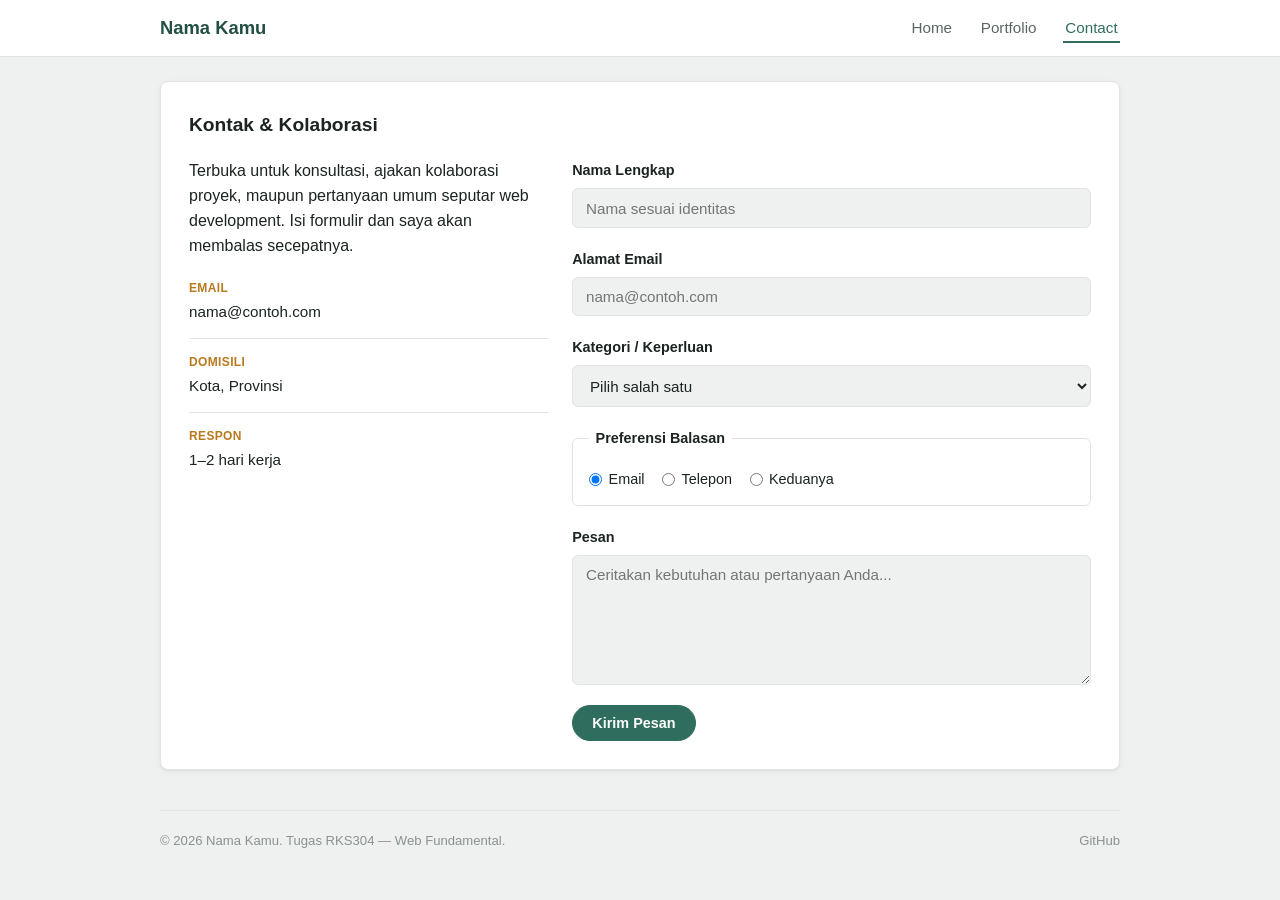
==== minggu1/contact.html @ f791b84c "Tugas Minggu 1 : Profil Pribadi (HTML Semantik + CSS Vanilla)" ====
<!DOCTYPE html>
<html lang="id">
<head>
  <meta charset="UTF-8">
  <meta name="viewport" content="width=device-width, initial-scale=1.0">
  <title>Contact — Nama Kamu</title>
  <meta name="description" content="Hubungi saya untuk konsultasi, kolaborasi, atau pertanyaan umum.">
  <link rel="stylesheet" href="style.css">
</head>
<body>

  <header class="navbar">
    <div class="navbar-inner">
      <a href="index.html" class="nav-brand">Nama Kamu</a>
      <nav aria-label="Navigasi utama">
        <ul class="nav-links">
          <li><a href="index.html">Home</a></li>
          <li><a href="portfolio.html">Portfolio</a></li>
          <li><a href="contact.html" aria-current="page">Contact</a></li>
        </ul>
      </nav>
    </div>
  </header>

  <main class="page-container">

    <section class="section-block">
      <h2>Kontak & Kolaborasi</h2>

      <div class="contact-layout">
        <div class="contact-intro">
          <p>
            Terbuka untuk konsultasi, ajakan kolaborasi proyek, maupun pertanyaan umum
            seputar web development. Isi formulir dan saya akan membalas secepatnya.
          </p>
          <ul class="contact-detail-list">
            <li><span class="label">Email</span><span class="value">nama@contoh.com</span></li>
            <li><span class="label">Domisili</span><span class="value">Kota, Provinsi</span></li>
            <li><span class="label">Respon</span><span class="value">1–2 hari kerja</span></li>
          </ul>
        </div>

        <form class="contact-form" id="contactForm" novalidate>
          <div class="field">
            <label for="fullname">Nama Lengkap</label>
            <input type="text" id="fullname" name="fullname" required autocomplete="name" placeholder="Nama sesuai identitas">
          </div>

          <div class="field">
            <label for="email">Alamat Email</label>
            <input type="email" id="email" name="email" required autocomplete="email" placeholder="nama@contoh.com">
          </div>

          <div class="field">
            <label for="category">Kategori / Keperluan</label>
            <select id="category" name="category" required>
              <option value="" disabled selected>Pilih salah satu</option>
              <option value="konsultasi">Konsultasi</option>
              <option value="kolaborasi">Kolaborasi Proyek</option>
              <option value="pertanyaan">Pertanyaan Umum</option>
              <option value="lainnya">Lainnya</option>
            </select>
          </div>

          <div class="field">
            <fieldset>
              <legend>Preferensi Balasan</legend>
              <div class="radio-options">
                <label><input type="radio" name="preference" value="email" checked> Email</label>
                <label><input type="radio" name="preference" value="telepon"> Telepon</label>
                <label><input type="radio" name="preference" value="keduanya"> Keduanya</label>
              </div>
            </fieldset>
          </div>

          <div class="field">
            <label for="message">Pesan</label>
            <textarea id="message" name="message" required placeholder="Ceritakan kebutuhan atau pertanyaan Anda..."></textarea>
          </div>

          <button type="submit" class="btn btn-primary" style="align-self: flex-start;">Kirim Pesan</button>
          <p class="form-status" id="formStatus" role="status" aria-live="polite">
            Terima kasih! Pesan Anda telah tercatat (simulasi — belum terhubung ke server).
          </p>
        </form>
      </div>
    </section>

    <footer class="page-footer">
      <p>&copy; 2026 Nama Kamu. Tugas RKS304 — Web Fundamental.</p>
      <a href="https://github.com/" target="_blank" rel="noopener noreferrer">GitHub</a>
    </footer>
  </main>

  <script src="script.js"></script>
</body>
</html>
---- minggu1/style.css ----
/* =========================================================
   style.css — Profil Pribadi (gaya "profile card")
   Versi CSS-only: tab & "lihat selengkapnya" tanpa JavaScript.
   ========================================================= */

* { box-sizing: border-box; margin: 0; padding: 0; }

:root {
  --bg: #EEF1F0;
  --surface: #FFFFFF;
  --ink: #1B2421;
  --ink-soft: #5B6663;
  --ink-faint: #8A928F;
  --accent: #2F6E5E;
  --accent-dark: #234F44;
  --accent-soft: #DCEAE5;
  --warn: #B9791F;
  --border: #E1E4E2;
  --radius: 8px;
  --shadow: 0 1px 2px rgba(27, 36, 33, 0.06), 0 2px 8px rgba(27, 36, 33, 0.04);

  --font-body: -apple-system, "Segoe UI", Roboto, Arial, sans-serif;
}

html { scroll-behavior: smooth; }

body {
  background: var(--bg);
  color: var(--ink);
  font-family: var(--font-body);
  line-height: 1.55;
}

a { color: inherit; text-decoration: none; }
img { max-width: 100%; display: block; }
ul { list-style: none; }
button { font-family: inherit; cursor: pointer; }

:focus-visible {
  outline: 2px solid var(--accent);
  outline-offset: 2px;
}

.page-container {
  max-width: 1000px;
  margin: 0 auto;
  padding: 0 1.25rem;
}

/* ---------- Navbar ---------- */

.navbar {
  background: var(--surface);
  border-bottom: 1px solid var(--border);
  position: sticky;
  top: 0;
  z-index: 30;
}

.navbar-inner {
  max-width: 1000px;
  margin: 0 auto;
  padding: 0.85rem 1.25rem;
  display: flex;
  align-items: center;
  justify-content: space-between;
  gap: 1rem;
}

.nav-brand {
  font-weight: 700;
  font-size: 1.15rem;
  color: var(--accent-dark);
}

.nav-links {
  display: flex;
  gap: 1.5rem;
}

.nav-links a {
  color: var(--ink-soft);
  font-weight: 500;
  font-size: 0.95rem;
  padding: 0.35rem 0.15rem;
  border-bottom: 2px solid transparent;
  transition: color 0.15s ease, border-color 0.15s ease;
}

.nav-links a:hover { color: var(--ink); }

.nav-links a[aria-current="page"] {
  color: var(--accent);
  border-color: var(--accent);
}

/* ---------- Profile Card (cover + avatar overlap) ---------- */

.profile-card {
  background: var(--surface);
  border: 1px solid var(--border);
  border-radius: var(--radius);
  box-shadow: var(--shadow);
  overflow: hidden;
  margin-top: 1.5rem;
}

.cover-photo {
  height: 160px;
  background: linear-gradient(120deg, var(--accent) 0%, var(--accent-dark) 100%);
  position: relative;
}

.profile-header {
  padding: 0 1.75rem 1.5rem;
  position: relative;
}

.avatar {
  width: 128px;
  height: 128px;
  border-radius: 50%;
  border: 4px solid var(--surface);
  background: var(--surface);
  position: relative;
  top: -56px;
  margin-bottom: -40px;
  overflow: hidden;
}

.avatar img { width: 100%; height: 100%; object-fit: cover; }

.profile-meta h1 {
  font-size: 1.5rem;
  font-weight: 700;
}

.profile-meta .headline {
  color: var(--ink-soft);
  font-size: 1rem;
  margin-top: 0.2rem;
}

.profile-meta .location {
  color: var(--ink-faint);
  font-size: 0.88rem;
  margin-top: 0.35rem;
  display: flex;
  align-items: center;
  gap: 0.4rem;
}

.profile-actions {
  display: flex;
  gap: 0.75rem;
  margin-top: 1.1rem;
  flex-wrap: wrap;
}

.btn {
  display: inline-flex;
  align-items: center;
  gap: 0.4rem;
  font-weight: 600;
  font-size: 0.9rem;
  padding: 0.55rem 1.2rem;
  border-radius: 999px;
  border: 1.5px solid var(--accent);
  transition: background 0.15s ease, color 0.15s ease;
}

.btn-primary {
  background: var(--accent);
  color: #fff;
}
.btn-primary:hover { background: var(--accent-dark); border-color: var(--accent-dark); }

.btn-outline {
  background: transparent;
  color: var(--accent);
}
.btn-outline:hover { background: var(--accent-soft); }

/* ---------- Tabs (CSS-only, via hidden radio buttons) ----------
   Struktur HTML yang WAJIB seperti ini supaya selector di bawah bekerja:
   <div class="tabs-css">
     <input type="radio" id="tab-about-radio" class="tab-radio" checked>
     <input type="radio" id="tab-experience-radio" class="tab-radio">
     <input type="radio" id="tab-skills-radio" class="tab-radio">
     <div class="tabs"> <label for="tab-about-radio" class="tab-btn">...</label> ... </div>
     <div class="tab-panel" id="tab-about">...</div>
     <div class="tab-panel" id="tab-experience">...</div>
     <div class="tab-panel" id="tab-skills">...</div>
   </div>
   Radio, .tabs, dan setiap .tab-panel harus jadi SAUDARA (sibling)
   langsung di dalam .tabs-css — tidak boleh ada pembungkus tambahan
   di antara mereka, karena selector "~" hanya membaca saudara sejajar.
------------------------------------------------------------------ */

.tab-radio {
  position: absolute;
  opacity: 0;
  width: 0;
  height: 0;
  pointer-events: none;
}

.tabs {
  display: flex;
  gap: 0.25rem;
  border-bottom: 1px solid var(--border);
  padding: 0 1.75rem;
  overflow-x: auto;
}

.tab-btn {
  display: inline-block;
  padding: 0.9rem 1rem;
  font-size: 0.95rem;
  font-weight: 600;
  color: var(--ink-faint);
  border-bottom: 3px solid transparent;
  white-space: nowrap;
  cursor: pointer;
  user-select: none;
  transition: color 0.15s ease, border-color 0.15s ease;
}

.tab-btn:hover { color: var(--ink); }

.tab-panel { display: none; padding: 1.75rem; }

#tab-about-radio:checked ~ #tab-about,
#tab-experience-radio:checked ~ #tab-experience,
#tab-skills-radio:checked ~ #tab-skills {
  display: block;
}

#tab-about-radio:checked ~ .tabs label[for="tab-about-radio"],
#tab-experience-radio:checked ~ .tabs label[for="tab-experience-radio"],
#tab-skills-radio:checked ~ .tabs label[for="tab-skills-radio"] {
  color: var(--accent);
  border-color: var(--accent);
}

/* ---------- About / bio expand (CSS-only, via hidden checkbox) ---------- */

.see-more-toggle {
  position: absolute;
  opacity: 0;
  width: 0;
  height: 0;
  pointer-events: none;
}

.about-text {
  color: var(--ink-soft);
  max-width: 62ch;
}

.about-text.collapsed {
  max-height: 4.8em;
  overflow: hidden;
}

.see-more-toggle:checked ~ .about-text.collapsed {
  max-height: none;
  overflow: visible;
}

.see-more-btn {
  display: inline-block;
  cursor: pointer;
  color: var(--accent);
  font-weight: 600;
  font-size: 0.9rem;
  margin-top: 0.5rem;
  user-select: none;
}

.see-more-btn:hover { text-decoration: underline; }
.see-more-btn::after { content: "Lihat selengkapnya"; }
.see-more-toggle:checked ~ .see-more-btn::after { content: "Lihat lebih sedikit"; }

/* ---------- Skill badges ---------- */

.skill-badges {
  display: flex;
  flex-wrap: wrap;
  gap: 0.6rem;
  margin-top: 0.5rem;
}

.skill-badge {
  background: var(--accent-soft);
  color: var(--accent-dark);
  font-size: 0.85rem;
  font-weight: 600;
  padding: 0.4rem 0.85rem;
  border-radius: 999px;
}

.skill-group { margin-bottom: 1.5rem; }
.skill-group:last-child { margin-bottom: 0; }
.skill-group h3 { font-size: 0.95rem; color: var(--ink-soft); margin-bottom: 0.5rem; }

/* ---------- Experience list ---------- */

.exp-item {
  display: flex;
  gap: 1rem;
  padding: 1.1rem 0;
  border-bottom: 1px solid var(--border);
}
.exp-item:last-child { border-bottom: none; }

.exp-logo {
  width: 48px;
  height: 48px;
  border-radius: var(--radius);
  background: var(--accent-soft);
  color: var(--accent-dark);
  display: flex;
  align-items: center;
  justify-content: center;
  font-weight: 700;
  flex-shrink: 0;
}

.exp-item h3 { font-size: 1rem; }
.exp-item .org { color: var(--ink-soft); font-size: 0.92rem; }
.exp-item .period { color: var(--ink-faint); font-size: 0.82rem; margin: 0.15rem 0 0.4rem; }
.exp-item p { color: var(--ink-soft); font-size: 0.92rem; }

/* ---------- Section block (portfolio / contact wrapper) ---------- */

.section-block {
  background: var(--surface);
  border: 1px solid var(--border);
  border-radius: var(--radius);
  box-shadow: var(--shadow);
  padding: 1.75rem;
  margin-top: 1.5rem;
}

.section-block h2 { font-size: 1.2rem; margin-bottom: 1.25rem; }

/* ---------- Portfolio grid ---------- */

.project-grid {
  display: grid;
  grid-template-columns: repeat(auto-fit, minmax(260px, 1fr));
  gap: 1.25rem;
}

.project-card {
  border: 1px solid var(--border);
  border-radius: var(--radius);
  padding: 1.25rem;
  display: flex;
  flex-direction: column;
  transition: box-shadow 0.15s ease, border-color 0.15s ease;
}

.project-card:hover {
  box-shadow: var(--shadow);
  border-color: var(--accent);
}

.project-card .kind {
  font-size: 0.75rem;
  font-weight: 700;
  color: var(--warn);
  text-transform: uppercase;
  letter-spacing: 0.02em;
  margin-bottom: 0.4rem;
}

.project-card h3 { font-size: 1.05rem; margin-bottom: 0.3rem; }
.project-card p { color: var(--ink-soft); font-size: 0.9rem; flex-grow: 1; margin-bottom: 0.8rem; }

.tech-badges {
  display: flex;
  flex-wrap: wrap;
  gap: 0.4rem;
  margin-bottom: 0.9rem;
}

.tech-badges li {
  font-size: 0.75rem;
  background: var(--bg);
  color: var(--ink-soft);
  padding: 0.25rem 0.55rem;
  border-radius: 999px;
}

.project-links {
  display: flex;
  gap: 1rem;
  border-top: 1px solid var(--border);
  padding-top: 0.75rem;
}

.project-links a {
  font-size: 0.85rem;
  font-weight: 600;
  color: var(--accent);
}
.project-links a:hover { text-decoration: underline; }

/* ---------- Contact form ---------- */

.contact-layout {
  display: grid;
  grid-template-columns: 0.9fr 1.3fr;
  gap: 1.5rem;
  align-items: start;
}

.contact-detail-list {
  margin-top: 1.25rem;
  display: flex;
  flex-direction: column;
  gap: 0.9rem;
}

.contact-detail-list li {
  display: flex;
  flex-direction: column;
  padding-bottom: 0.9rem;
  border-bottom: 1px solid var(--border);
}
.contact-detail-list li:last-child { border-bottom: none; padding-bottom: 0; }

.contact-detail-list .label {
  font-size: 0.75rem;
  font-weight: 700;
  color: var(--warn);
  text-transform: uppercase;
  letter-spacing: 0.03em;
}

.contact-detail-list .value { font-size: 0.95rem; margin-top: 0.15rem; }

form.contact-form {
  display: flex;
  flex-direction: column;
  gap: 1.25rem;
}

.field { display: flex; flex-direction: column; gap: 0.4rem; }
.field label { font-weight: 600; font-size: 0.9rem; }
.field .hint { font-weight: 400; font-size: 0.78rem; color: var(--ink-faint); }

.field input,
.field select,
.field textarea {
  font-family: inherit;
  font-size: 0.95rem;
  padding: 0.65rem 0.8rem;
  border: 1.5px solid var(--border);
  border-radius: 6px;
  background: var(--bg);
  color: var(--ink);
}

.field input:focus,
.field select:focus,
.field textarea:focus { border-color: var(--accent); }

.field textarea { resize: vertical; min-height: 130px; }

fieldset { border: 1.5px solid var(--border); border-radius: 6px; padding: 0.9rem 1rem; }
fieldset legend { font-weight: 600; font-size: 0.9rem; padding: 0 0.4rem; }

.radio-options { display: flex; flex-wrap: wrap; gap: 1.1rem; margin-top: 0.3rem; }
.radio-options label { display: flex; align-items: center; gap: 0.4rem; font-weight: 400; font-size: 0.9rem; }

.form-status {
  font-size: 0.9rem;
  color: var(--accent-dark);
  background: var(--accent-soft);
  padding: 0.8rem 1rem;
  border-radius: 6px;
  display: none;
}
.form-status.visible { display: block; }

/* ---------- Footer ---------- */

.page-footer {
  margin: 2.5rem 0 3rem;
  padding-top: 1.25rem;
  border-top: 1px solid var(--border);
  font-size: 0.82rem;
  color: var(--ink-faint);
  display: flex;
  justify-content: space-between;
  flex-wrap: wrap;
  gap: 0.6rem;
}

.page-footer a { color: var(--ink-faint); }
.page-footer a:hover { color: var(--accent); }

/* ---------- Responsive ---------- */

@media (max-width: 720px) {
  .profile-actions { flex-direction: column; align-items: stretch; }
  .contact-layout { grid-template-columns: 1fr; }
  .avatar { width: 96px; height: 96px; top: -40px; margin-bottom: -28px; }
  .cover-photo { height: 120px; }
  .tabs { padding: 0 1rem; }
  .tab-panel { padding: 1.25rem; }
}
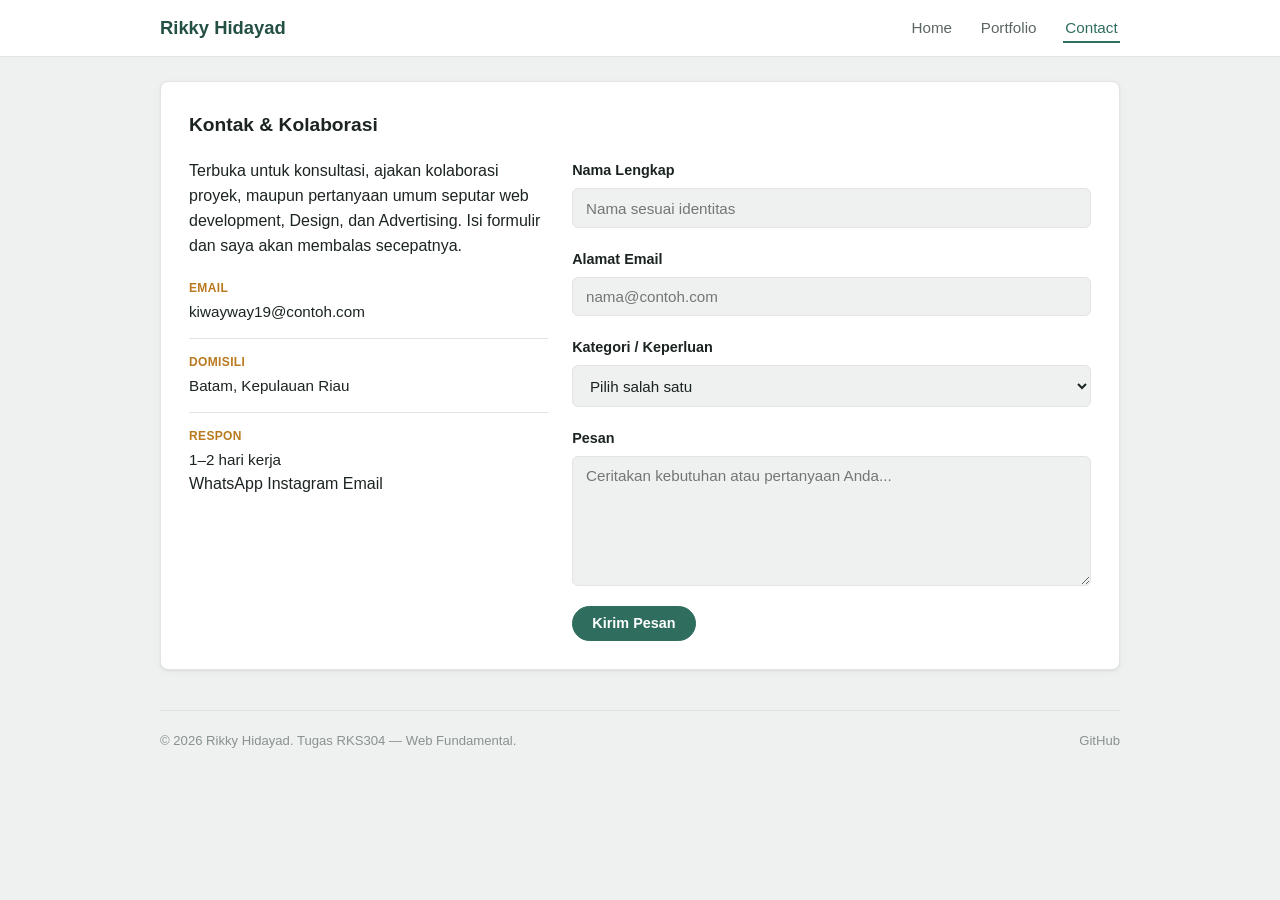
==== commit 9e44800d: "ubah tampilan data sikitt aaa" ====
--- a/minggu1/contact.html
+++ b/minggu1/contact.html
@@ -3,7 +3,7 @@
 <head>
   <meta charset="UTF-8">
   <meta name="viewport" content="width=device-width, initial-scale=1.0">
-  <title>Contact — Nama Kamu</title>
+  <title>Contact — Rikky Hidayad</title>
   <meta name="description" content="Hubungi saya untuk konsultasi, kolaborasi, atau pertanyaan umum.">
   <link rel="stylesheet" href="style.css">
 </head>
@@ -11,7 +11,7 @@
 
   <header class="navbar">
     <div class="navbar-inner">
-      <a href="index.html" class="nav-brand">Nama Kamu</a>
+      <a href="index.html" class="nav-brand">Rikky Hidayad</a>
       <nav aria-label="Navigasi utama">
         <ul class="nav-links">
           <li><a href="index.html">Home</a></li>
@@ -31,13 +31,25 @@
         <div class="contact-intro">
           <p>
             Terbuka untuk konsultasi, ajakan kolaborasi proyek, maupun pertanyaan umum
-            seputar web development. Isi formulir dan saya akan membalas secepatnya.
+            seputar web development, Design, dan Advertising. Isi formulir dan saya akan membalas secepatnya.
           </p>
           <ul class="contact-detail-list">
-            <li><span class="label">Email</span><span class="value">nama@contoh.com</span></li>
-            <li><span class="label">Domisili</span><span class="value">Kota, Provinsi</span></li>
+            <li><span class="label">Email</span><span class="value">kiwayway19@contoh.com</span></li>
+            <li><span class="label">Domisili</span><span class="value">Batam, Kepulauan Riau</span></li>
             <li><span class="label">Respon</span><span class="value">1–2 hari kerja</span></li>
           </ul>
+
+          <div class="quick-contact">
+            <a href="https://wa.me/6281234567890" target="_blank" rel="noopener noreferrer" class="quick-btn quick-wa">
+              WhatsApp
+            </a>
+            <a href="https://instagram.com/USERNAME_IG" target="_blank" rel="noopener noreferrer" class="quick-btn quick-ig">
+              Instagram
+            </a>
+            <a href="mailto:kiwayway19@contoh.com" class="quick-btn quick-email">
+              Email
+            </a>
+          </div>
         </div>
 
         <form class="contact-form" id="contactForm" novalidate>
@@ -58,19 +70,8 @@
               <option value="konsultasi">Konsultasi</option>
               <option value="kolaborasi">Kolaborasi Proyek</option>
               <option value="pertanyaan">Pertanyaan Umum</option>
-              <option value="lainnya">Lainnya</option>
+              <option value="ML">Push IMO</option>
             </select>
-          </div>
-
-          <div class="field">
-            <fieldset>
-              <legend>Preferensi Balasan</legend>
-              <div class="radio-options">
-                <label><input type="radio" name="preference" value="email" checked> Email</label>
-                <label><input type="radio" name="preference" value="telepon"> Telepon</label>
-                <label><input type="radio" name="preference" value="keduanya"> Keduanya</label>
-              </div>
-            </fieldset>
           </div>
 
           <div class="field">
@@ -87,7 +88,7 @@
     </section>
 
     <footer class="page-footer">
-      <p>&copy; 2026 Nama Kamu. Tugas RKS304 — Web Fundamental.</p>
+      <p>&copy; 2026 Rikky Hidayad. Tugas RKS304 — Web Fundamental.</p>
       <a href="https://github.com/" target="_blank" rel="noopener noreferrer">GitHub</a>
     </footer>
   </main>
